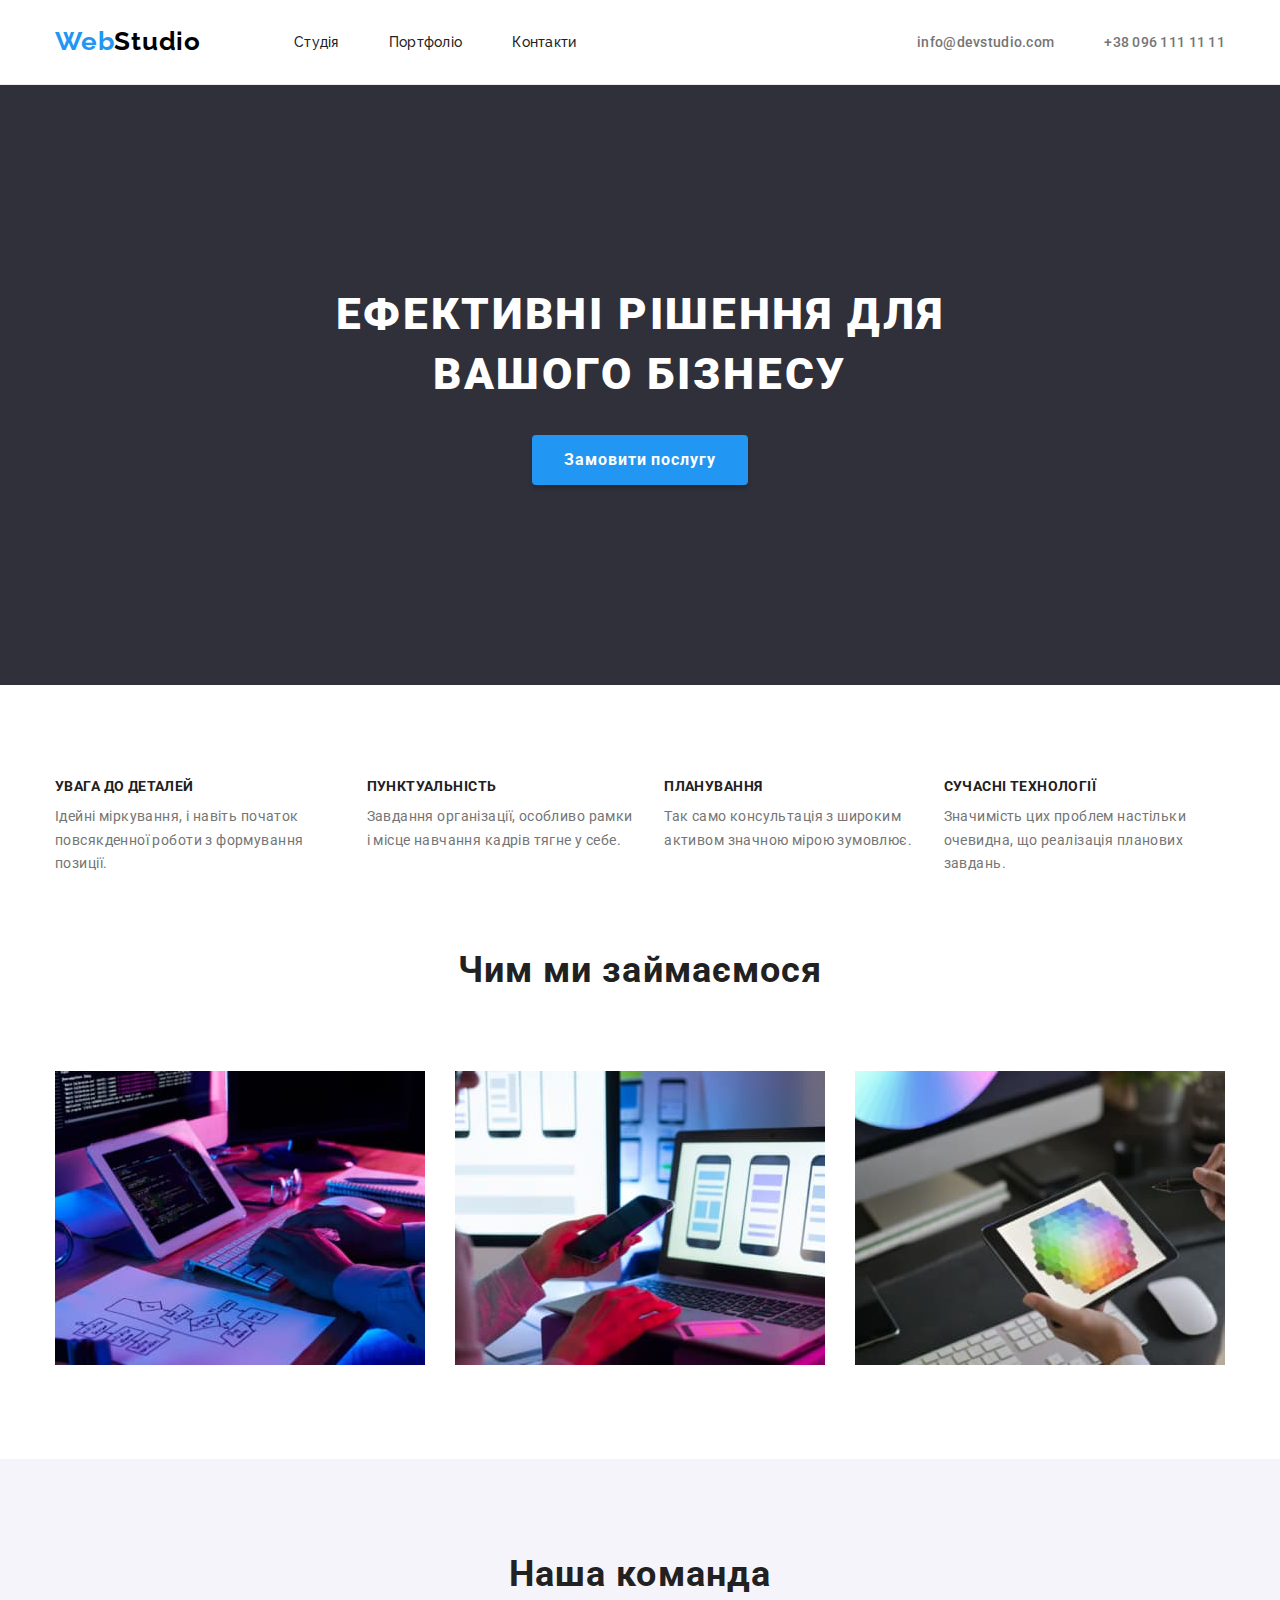
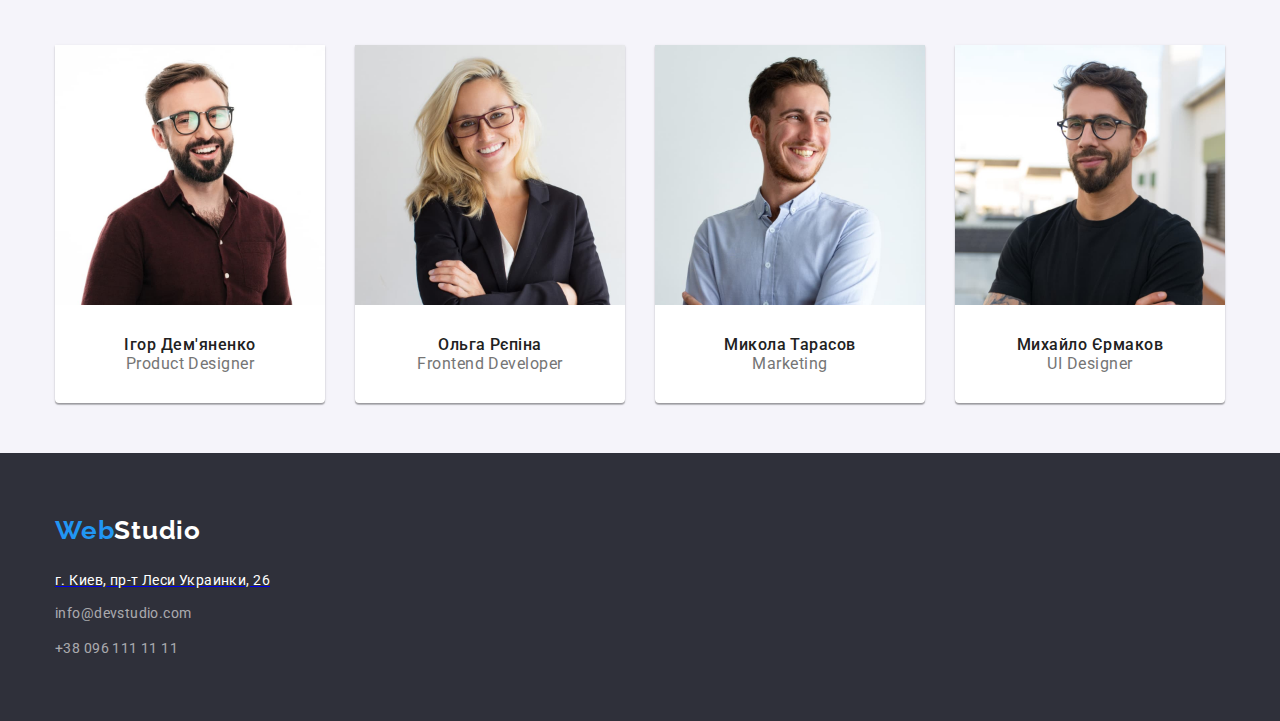
==== index.html @ 99e73e16 "HW03" ====
<!DOCTYPE html>
<html lang="uk">
  <head>
    <meta charset="UTF-8" />
    <meta http-equiv="X-UA-Compatible" content="IE=edge" />
    <meta name="viewport" content="width=device-width, initial-scale=1.0" />
    <title>goit-markup-hw-01</title>
    <link rel="preconnect" href="https://fonts.googleapis.com" />
    <link rel="preconnect" href="https://fonts.gstatic.com" crossorigin />
    <link
      href="https://fonts.googleapis.com/css2?family=Raleway:wght@700&family=Roboto:wght@400;500;700;900&display=swap"
      rel="stylesheet"
    />
    <link
      rel="stylesheet"
      href="https://cdn.jsdelivr.net/npm/modern-normalize@1.1.0/modern-normalize.min.css"
    />
    <link rel="stylesheet" href="./css/styles.css" />
  </head>
  <body>
    <!--header-->
    <header class="header">
      <div class="container page-header-container">
        <nav class="nav">
          <a class="header-logo" href="./index.html"
            ><span class="web-logo">Web</span>Studio</a
          >
          <ul class="menu list">
            <li class="menu-item">
              <a class="menu-link link" href="./index.html">Студія</a>
            </li>
            <li class="menu-item">
              <a class="menu-link link" href="./portfolio.html">Портфоліо</a>
            </li>
            <li class="menu-item">
              <a class="menu-link link" href="#contact">Контакти</a>
            </li>
          </ul>
        </nav>
        <ul class="menu-contact list">
          <li>
            <a
              class="contact-mail link"
              href="mailto:info@devstudio.com"
              lang="en"
              >info@devstudio.com</a
            >
          </li>
          <li>
            <a class="contact-phone link" href="tel:+380961111111"
              >+38 096 111 11 11</a
            >
          </li>
        </ul>
      </div>
    </header>
    <!-- Main -->
    <main>
      <section class="hero">
        <div class="container">
          <h1 class="hero-title">Ефективні рішення для вашого бізнесу</h1>
          <button class="modal-open-button" type="button">
            Замовити послугу
          </button>
        </div>
      </section>
      <!-- benefits -->
      <section class="benefits">
        <div class="container">
          <h2 class="visually-hidden">Наші особливості</h2>
          <ul class="benefits-list">
            <li class="benefits-list-item">
              <h3 class="benefits-list-title">Увага до деталей</h3>
              <p class="benefits-list-text">
                Ідейні міркування, і навіть початок повсякденної роботи з
                формування позиції.
              </p>
            </li>
            <li class="benefits-list-item">
              <h3 class="benefits-list-title">Пунктуальність</h3>
              <p class="benefits-list-text">
                Завдання організації, особливо рамки і місце навчання кадрів
                тягне у себе.
              </p>
            </li>
            <li class="benefits-list-item">
              <h3 class="benefits-list-title">Планування</h3>
              <p class="benefits-list-text">
                Так само консультація з широким активом значною мірою зумовлює.
              </p>
            </li>
            <li class="benefits-list-item">
              <h3 class="benefits-list-title">Сучасні технології</h3>
              <p class="benefits-list-text">
                Значимість цих проблем настільки очевидна, що реалізація
                планових завдань.
              </p>
            </li>
          </ul>
        </div>
      </section>
      <!-- Work -->
      <section class="work">
        <div class="container">
          <h2 class="work-title">Чим ми займаємося</h2>
          <ul class="work-images">
            <li class="work-list-item">
              <img
                src="./images/box1..jpg"
                alt="Консольна робота"
                width="370"
              />
            </li>
            <li class="work-list-item">
              <img
                src="./images/box2..jpg"
                alt="Адаптація під телефон"
                width="370"
              />
            </li>
            <li class="work-list-item">
              <img
                src="./images/box3..jpg"
                alt="Відповідність кольорів"
                width="370"
              />
            </li>
          </ul>
        </div>
      </section>
      <!--Team-->
      <section class="team">
        <div class="container">
          <h2 class="team-title">Наша команда</h2>
          <ul class="team-humans">
            <li class="team-list">
              <img
                src="./images/human1.jpg"
                alt="Ігор Дем'яненко"
                width="270"
              />
              <div class="team-content">
                <h3 class="team-item">Ігор Дем'яненко</h3>
                <p lang="en" class="team-item-text">Product Designer</p>
              </div>
            </li>
            <li class="team-list">
              <img src="./images/human2.jpg" alt="Ольга Рєпіна" width="270" />
              <div class="team-content">
                <h3 class="team-item">Ольга Рєпіна</h3>
                <p lang="en" class="team-item-text">Frontend Developer</p>
              </div>
            </li>
            <li class="team-list">
              <img src="./images/human3.jpg" alt="Микола Тарасов" width="270" />
              <div class="team-content">
                <h3 class="team-item">Микола Тарасов</h3>
                <p lang="en" class="team-item-text">Marketing</p>
              </div>
            </li>
            <li class="team-list">
              <img
                src="./images/human4.jpg"
                alt="Михайло Єрмаков"
                width="270"
              />
              <div class="team-content">
                <h3 class="team-item">Михайло Єрмаков</h3>
                <p lang="en" class="team-item-text">UI Designer</p>
              </div>
            </li>
          </ul>
        </div>
      </section>
    </main>
    <!-- Footer -->
    <footer class="footer" id="contact">
      <div class="container">
        <a class="footer-logo" href="./index.html"
          ><span class="web-logo">Web</span>Studio</a
        >
        <address class="adress">
          <ul>
            <li class="adress-map">
              <a
                href="https://goo.gl/maps/CPtrU1FHBa2aNyZL9"
                target="_blank"
                rel="noopener noreferrer nofollow"
                ><span class="site">г. Киев, пр-т Леси Украинки, 26</span>
              </a>
            </li>
            <li class="adress-mail">
              <a class="footer-mail" href="mailto:info@devstudio.com" lang="en"
                >info@devstudio.com</a
              >
            </li>
            <li class="adress-phone">
              <a class="footer-phone" href="tel:+380961111111"
                >+38 096 111 11 11</a
              >
            </li>
          </ul>
        </address>
      </div>
    </footer>
  </body>
</html>
---- css/styles.css ----
/* колір основного тексту #212121 */
/* другорядний колір тексту #757575 #FFFFFF */
/*акцент #2196F3 */
/*основнй колір фону #FFFFFF */
/*колір фону підвалу #2F303A */
/*колір фону Наша команда та фільтр #F5F4FA */
/* колір кнопки #188CE8 */

:root{
    --main-color-text: #212121;
    --secondary-color-text: #757575;
    --white-color: #FFFFFF;
    --bgc-gray: #2F303A;
    --accent: #2196F3;
    --secondary-bgc: #F5F4FA;
    --logo-color: #000000;
    --link-color: rgba(255, 255, 255, 0.6);
    --button-color: #188CE8;
    --btn-shadow: 0px 4px 4px rgba(0, 0, 0, 0.15);
    --header-border-color: #ececec;
    --portfolio-border: #EEEEEE;
}

.link {
    text-decoration: none;
}
.list{
    list-style: none;
}
img {
    display: block;
}
ul{
    list-style: none;
}

* {
    box-sizing: border-box;
}

h1,h2,h3,p {
    margin-top: 0;
    margin-bottom: 0;
    padding: 0;
}

ul,li {
    margin-top: 0;
    margin-bottom: 0;
    padding: 0;
}

button {
    cursor: pointer;
}

img {
    display: block;
    max-width: 100%;
    height: auto;
}

.container{
    width: 1200px;
    margin-left: auto;
    margin-right: auto;
    padding-left: 15px;
    padding-right: 15px;
}


/* Body */
body {
    font-family: 'Roboto', sans-serif;
    background-color: var(--white-color);
    color: var(--main-color-text);
    letter-spacing: 0.03em;
}

/* header */
.header{
border-bottom: 1px solid var(--header-border-color);
}
.header-logo{
        font-family: 'Raleway', sans-serif;
        font-style: normal;
        font-weight: 700;
        font-size: 26px;
        line-height: 1.35;
        letter-spacing: 0.03em;
        color: var(--logo-color);
        text-decoration: none;
        margin-right: 93px;
        padding-top: 24px;
        padding-bottom: 25px;
}
.web-logo{
        color: var(--accent);
}
.menu-link{
        font-family: 'Raleway', sans-serif;
        font-weight: 500;
        font-size: 14px;
        line-height: 1.14;
        letter-spacing: 0.02em;
        color: var(--main-color-text);
}

.hero-title {
    font-family: 'Roboto';
    font-weight: 900;
    font-size: 44px;
    line-height: 1.36;
    letter-spacing: 0.06em;
    text-transform: uppercase;
    width: 670px;
    margin-left: auto;
    margin-right: auto;
    margin-bottom: 30px;
}

.menu-link:hover, 
.menu-link:focus{
    color: var(--accent);
}
.contact-mail{
        font-family: 'Roboto', sans-serif;
        font-weight: 500;
        font-size: 14px;
        line-height: 1.14;
        letter-spacing: 0.02em;
        color: var(--secondary-color-text);
        margin-right: 50px;
}
.contact-mail:hover,
.contact-mail:focus{
    color:var(--accent);
}
.contact-phone {
    font-family: 'Roboto', sans-serif;
    font-weight: 500;
    font-size: 14px;
    line-height: 1.14;
    letter-spacing: 0.02em;
    color: var(--secondary-color-text);
}

.contact-phone:hover,
.contact-phone:focus {
    color: var(--accent);
}

.page-header-container{
    display: flex;
    align-items: center;
    justify-content: space-between;
}

.nav{
    display: flex;
    align-items: center;
}

.menu{
    display: flex;
    align-items: center;
    column-gap: 50px;
}

.menu-contact{
    display: flex;
    align-items: center;
    margin-left: auto;
}

/* Main */
.hero{
    background-color: var(--bgc-gray);
    padding-top: 200px;
    padding-bottom: 200px;
}
.hero-title{
        font-family: 'Roboto', sans-serif;
        font-weight: 900;
        font-size: 44px;
        line-height: 1.36;
        text-align: center;
        letter-spacing: 0.06em;
        text-transform: uppercase;
        color: var(--white-color);
        width: 670px;
        margin-left: auto;
        margin-right: auto;
        margin-bottom: 30px;
}

.modal-open-button{
        background-color: var(--accent);
        font-family: 'Roboto', sans-serif;
        font-weight: 700;
        font-size: 16px;
        line-height: 1.88;
        letter-spacing: 0.06em;
        color: var(--white-color);
        font-family: inherit;
        border: none;
        border-radius: 4px;
        width: 216px;
        height: 50px;
        box-shadow: var(--btn-shadow);
        display: block;
        margin-right: auto;
        margin-left: auto;
}


.modal-open-button:hover,
.modal-open-button:focus {
    background-color: var(--button-color);
    color: var(--white-color);
}

/* benefits */

.visually-hidden{
        position: absolute;
        white-space: nowrap;
        width: 1px;
        height: 1px;
        overflow: hidden;
        border: 0;
        padding: 0;
        clip: rect(0 0 0 0);
        clip-path: inset(50%);
        margin: -1px;
}

.benefits{
    padding-top: 94px;
    padding-bottom: 94px;
}

.benefits-list {
    display: flex;
    list-style: none;
    gap: 30px;
}

.benefits-list-title{
    font-family: 'Roboto', sans-serif;
    font-weight: 700;
    font-size: 14px;
    line-height: 1.14;
    letter-spacing: 0.03em;
    text-transform: uppercase;
    color: var(--main-color-text);
    margin-bottom: 10px;
}

.benefits-list-item{

}

.benefits-list-text{
    font-family: 'Roboto', sans-serif;
    font-weight: 400;
    font-size: 14px;
    line-height: 1.7;
    letter-spacing: 0.03em;
    color: var(--secondary-color-text);
}
/* Work */

.work{
}

.work-title{
    font-family: 'Roboto', sans-serif;
    font-weight: 700;
    font-size: 36px;
    line-height: 1.17px;
    text-align: center;
    letter-spacing: 0.03em;
    color: var(--main-color-text);
    padding-bottom: 50px;
    margin-bottom: 50px;
    }


.work-images{
    display: flex;
    gap: 30px;
    flex-wrap: wrap;
    padding-bottom: 94px;
}

/* Team */

.team{
    background-color: var(--secondary-bgc);;
}
.team-list{
    background-color: var(--white-color);
    box-shadow: 0px 1px 3px rgba(0, 0, 0, 0.12), 0px 1px 1px rgba(0, 0, 0, 0.14),
    0px 2px 1px rgba(0, 0, 0, 0.2);
    border-radius: 0px 0px 4px 4px;
}

.team-content{
    padding-top: 30px;
    padding-bottom: 30px;
    padding-left: 32px;
    padding-right: 32px;
}

.team-title{
        font-family: 'Roboto', sans-serif;
        font-weight: 700;
        font-size: 36px;
        line-height: 1.17;
        text-align: center;
        letter-spacing: 0.03em;
        color: var(--main-color-text);
        padding-top: 94px;
        padding-bottom: 50px;
}
.team-item{
        font-family: 'Roboto', sans-serif;
        font-weight: 500;
        font-size: 16px;
        line-height: 1.19;
        text-align: center;
        letter-spacing: 0.03em;
        color: var(--main-color-text);
}

.team-item-text{
        font-family: 'Roboto', sans-serif;
        font-weight: 400;
        font-size: 16px;
        line-height: 1.19;
        text-align: center;
        letter-spacing: 0.03em;
        color: var(--secondary-color-text);
}

.team-humans{
    display: flex;
    gap: 30px;
    flex-wrap: wrap;
    padding-bottom: 50px;
}

/* Footer */

.adress{
    margin-top: 20px;
}

.adress-mail{
    margin-top: 9px;
}

.adress-phone{
    margin-top: 9px;
}

.footer{
    background-color: var(--bgc-gray);
    padding-top: 60px;
    padding-bottom: 60px;
}
.footer-logo {
    font-family: 'Raleway', sans-serif;
    font-weight: 700;
    font-size: 26px;
    line-height: 1.35;
    letter-spacing: 0.03em;
    color: var(--white-color);
    text-decoration: none;
}

.footer-mail{
    font-family: 'Roboto', sans-serif;
    font-style: normal;
    font-weight: 400;
    font-size: 14px;
    line-height: 1.8;
    letter-spacing: 0.03em;
    color: var(--link-color);
    text-decoration: none;
}
.footer-phone{
    font-family: 'Roboto', sans-serif;
    font-style: normal;
    font-weight: 400;
    font-size: 14px;
    line-height: 1.8;
    letter-spacing: 0.03em;
    color: var(--link-color);
    text-decoration: none;
}
.site{
    font-family: 'Roboto';
        font-style: normal;
        font-weight: 400;
        font-size: 14px;
        line-height: 1.7;
        letter-spacing: 0.03em;
        color: var(--white-color);
        text-decoration: none;
}

.footer-phone:hover,
.footer-phone:focus{
    color: var(--accent);;
}

.footer-mail:hover,
.footer-mail:focus {
    color: var(--accent);;
}



/* Portfolio */
.portfolio-filter-button{
    background-color: var(--secondary-bgc);
    font-family: 'Roboto', sans-serif;
    font-style: normal;
    font-weight: 500;
    font-size: 16px;
    line-height: 1.62;
    text-align: center;
    letter-spacing: 0.03em;
    cursor: pointer;
    color: var(--main-color-text);
    padding: 6px 22px;
    border: none;
    border-radius: 4px;
}

.portfolio-filter-button:hover,
.portfolio-filter-button:focus{
    background-color: var(--accent);
    color: var(--white-color);
}

.portfolio-title{
    font-family: 'Roboto', sans-serif;
        font-weight: 700;
        font-size: 18px;
        line-height: 2.0;
        letter-spacing: 0.06em;
        color: var(--main-color-text);
}

.portfolio-text{
    font-family: 'Roboto', sans-serif;
        font-weight: 400;
        font-size: 16px;
        line-height: 30px;
        letter-spacing: 0.03em;
        color: var(--secondary-color-text);
}

.portfolio-filter{
    display: flex;
    justify-content: center;
    gap: 8px;
    margin-bottom: 50px;
    margin-top: 94px;
}

.portfolio-list{
    display: flex;
    flex-wrap: wrap;
    flex-basis: calc((100%-60px) / 3);
    gap: 30px;
    padding-top: 34px;
}

.portfolio{
    padding-bottom: 94px;
}

.border-down{
    border-bottom: 1px solid var(--portfolio-border);
    border-left: 1px solid var(--portfolio-border);
    border-right: 1px solid var(--portfolio-border);
    padding-top: 20px;
    padding-left: 24px;
    padding-right: 24px;
    padding-bottom: 20px;
}
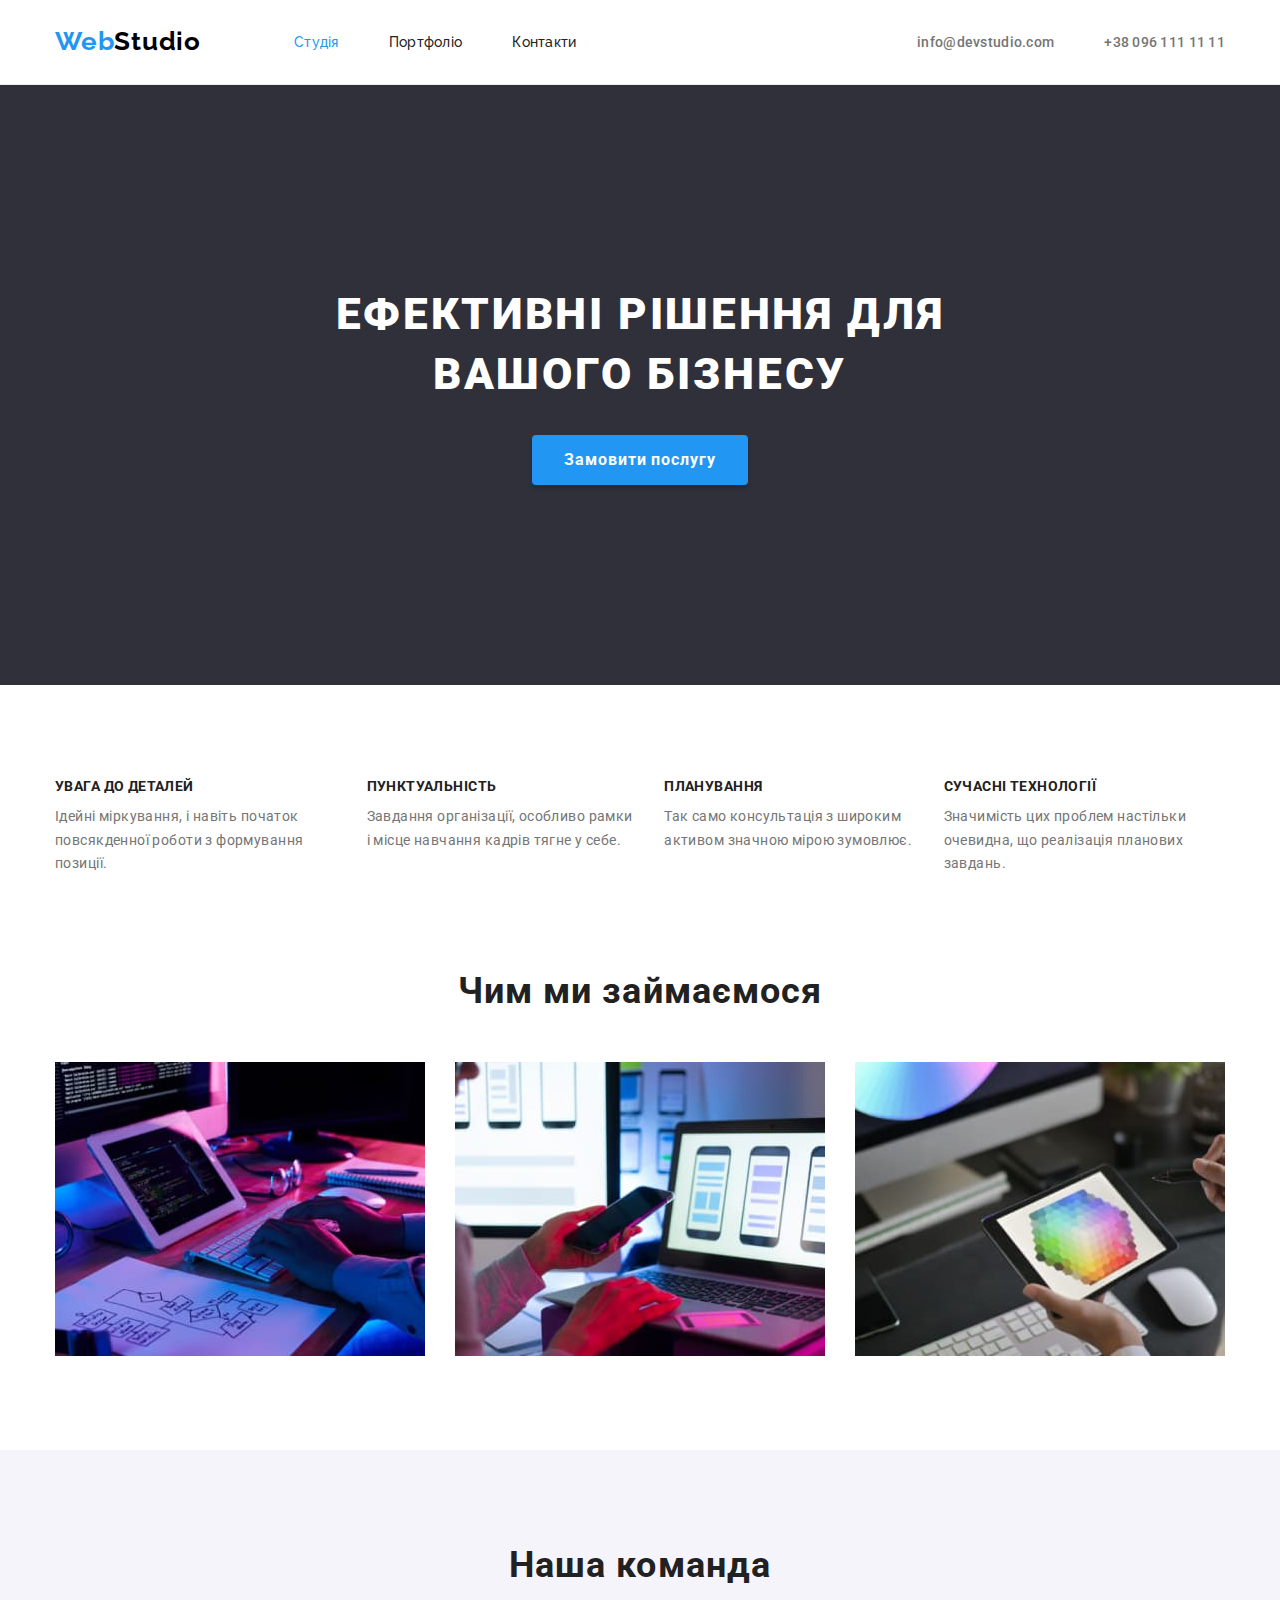
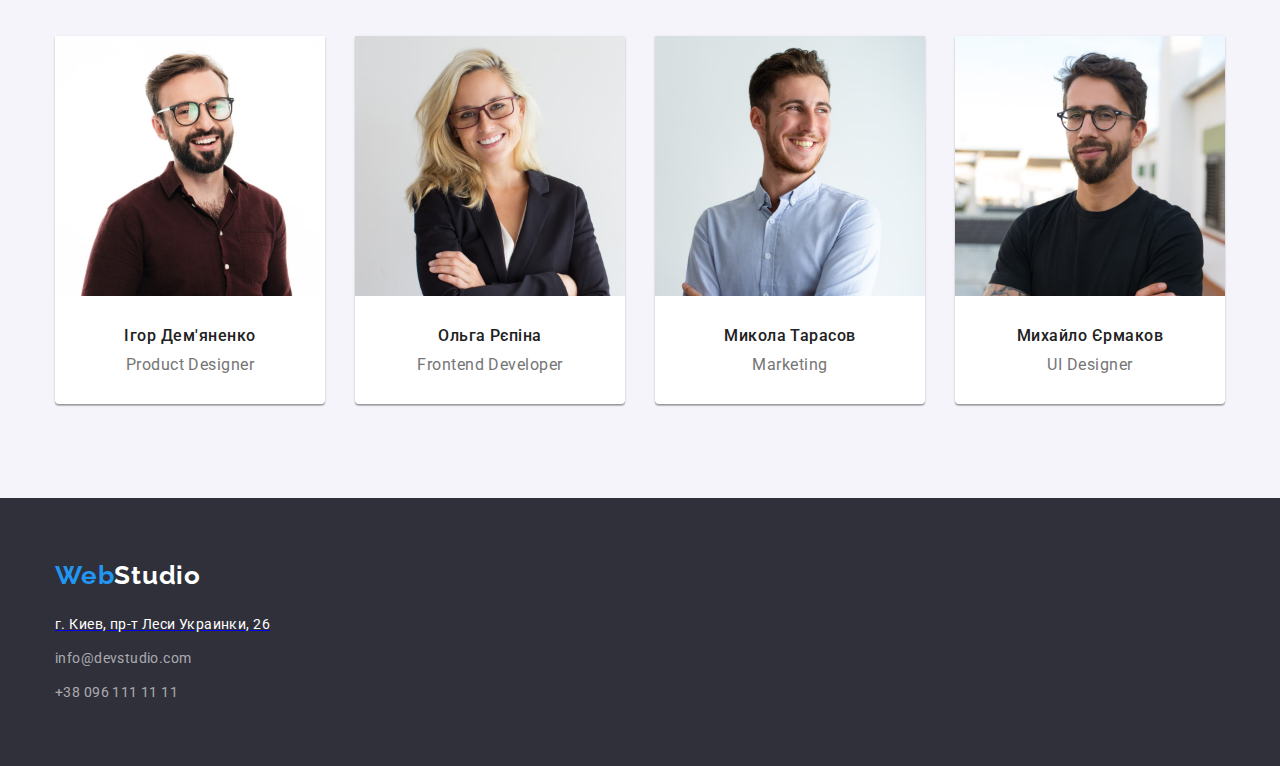
==== commit e65796f9: "hw03" ====
--- a/index.html
+++ b/index.html
@@ -27,7 +27,7 @@
           >
           <ul class="menu list">
             <li class="menu-item">
-              <a class="menu-link link" href="./index.html">Студія</a>
+              <a class="menu-link link current" href="./index.html">Студія</a>
             </li>
             <li class="menu-item">
               <a class="menu-link link" href="./portfolio.html">Портфоліо</a>
@@ -38,7 +38,7 @@
           </ul>
         </nav>
         <ul class="menu-contact list">
-          <li>
+          <li class="list-link">
             <a
               class="contact-mail link"
               href="mailto:info@devstudio.com"
--- a/css/styles.css
+++ b/css/styles.css
@@ -16,7 +16,7 @@
     --logo-color: #000000;
     --link-color: rgba(255, 255, 255, 0.6);
     --button-color: #188CE8;
-    --btn-shadow: 0px 4px 4px rgba(0, 0, 0, 0.15);
+    --button-shadow:rgba(0, 0, 0, 0.15);
     --header-border-color: #ececec;
     --portfolio-border: #EEEEEE;
 }
@@ -130,11 +130,14 @@
         line-height: 1.14;
         letter-spacing: 0.02em;
         color: var(--secondary-color-text);
-        margin-right: 50px;
 }
 .contact-mail:hover,
 .contact-mail:focus{
     color:var(--accent);
+}
+
+.list-link{
+        margin-right: 50px;
 }
 .contact-phone {
     font-family: 'Roboto', sans-serif;
@@ -171,6 +174,10 @@
     display: flex;
     align-items: center;
     margin-left: auto;
+}
+
+.current {
+    color: var(--accent);
 }
 
 /* Main */
@@ -207,7 +214,7 @@
         border-radius: 4px;
         width: 216px;
         height: 50px;
-        box-shadow: var(--btn-shadow);
+        box-shadow: 0px 4px 4px rgba(0, 0, 0, 0.15);
         display: block;
         margin-right: auto;
         margin-left: auto;
@@ -272,17 +279,17 @@
 /* Work */
 
 .work{
+    padding-bottom: 94px;
 }
 
 .work-title{
     font-family: 'Roboto', sans-serif;
     font-weight: 700;
     font-size: 36px;
-    line-height: 1.17px;
+    line-height: 1.17;
     text-align: center;
     letter-spacing: 0.03em;
     color: var(--main-color-text);
-    padding-bottom: 50px;
     margin-bottom: 50px;
     }
 
@@ -291,13 +298,14 @@
     display: flex;
     gap: 30px;
     flex-wrap: wrap;
+}
+
+/* Team */
+
+.team{
+    background-color: var(--secondary-bgc);
+    padding-top: 94px;
     padding-bottom: 94px;
-}
-
-/* Team */
-
-.team{
-    background-color: var(--secondary-bgc);;
 }
 .team-list{
     background-color: var(--white-color);
@@ -321,8 +329,7 @@
         text-align: center;
         letter-spacing: 0.03em;
         color: var(--main-color-text);
-        padding-top: 94px;
-        padding-bottom: 50px;
+        margin-bottom: 50px;
 }
 .team-item{
         font-family: 'Roboto', sans-serif;
@@ -332,6 +339,7 @@
         text-align: center;
         letter-spacing: 0.03em;
         color: var(--main-color-text);
+        margin-bottom: 10px;
 }
 
 .team-item-text{
@@ -348,7 +356,6 @@
     display: flex;
     gap: 30px;
     flex-wrap: wrap;
-    padding-bottom: 50px;
 }
 
 /* Footer */
@@ -453,6 +460,7 @@
         line-height: 2.0;
         letter-spacing: 0.06em;
         color: var(--main-color-text);
+        margin-bottom: 4px;
 }
 
 .portfolio-text{
@@ -469,18 +477,17 @@
     justify-content: center;
     gap: 8px;
     margin-bottom: 50px;
-    margin-top: 94px;
 }
 
 .portfolio-list{
     display: flex;
     flex-wrap: wrap;
-    flex-basis: calc((100%-60px) / 3);
+    flex-basis: calc((100% - 60px) / 3);
     gap: 30px;
-    padding-top: 34px;
 }
 
 .portfolio{
+    padding-top: 94px;
     padding-bottom: 94px;
 }
 
